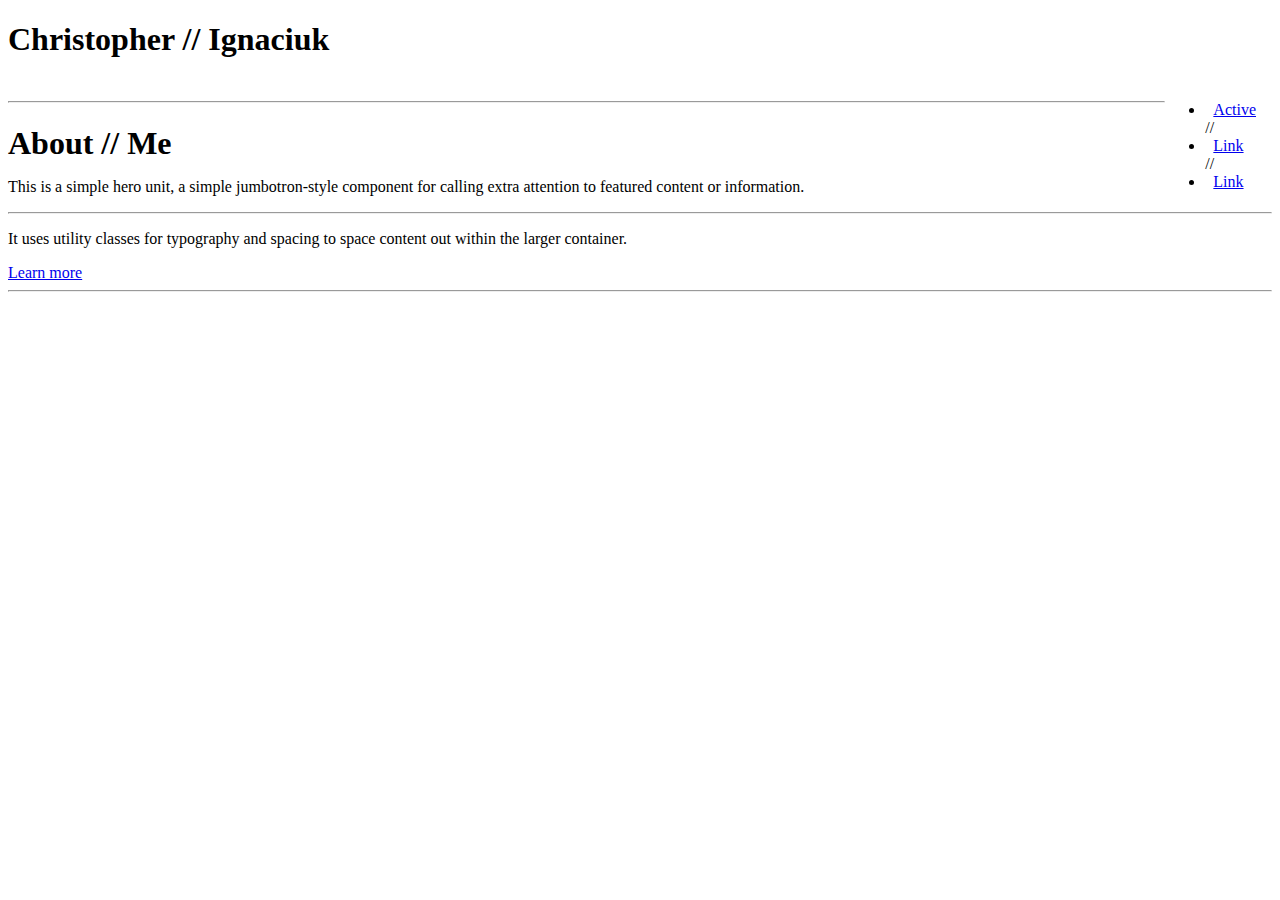
==== index.html @ bc6a48d4 "initialized htmls" ====
<!DOCTYPE html>
<html lang="en">
<head>
    <meta charset="UTF-8">
    <meta name="viewport" content="width=device-width, initial-scale=1.0">
    <meta http-equiv="X-UA-Compatible" content="ie=edge">
    <link href="https://stackpath.bootstrapcdn.com/bootstrap/4.2.1/css/bootstrap.min.css" rel="stylesheet" integrity="sha384-GJzZqFGwb1QTTN6wy59ffF1BuGJpLSa9DkKMp0DgiMDm4iYMj70gZWKYbI706tWS" crossorigin="anonymous">
    <title>Document</title>
    <style>
        .row-1 {
            margin-bottom: 0px;
        }
        h1 {
            margin-bottom: 0px;
        }
        .nav {
            float: right;
        }
        .col-sm-5 {
            padding: 8px;
            margin-top: 19px;
        }
        .col-sm-7 {
            margin-top: 10px;
        }
        .nav-link {
            padding: 0px 8px 0px 8px;
        }
    </style>
</head>
<body>
    <div class="container">
        <!-- <header> -->
            <div class="row">
                <div class="col-sm-7">
                    <h1 class="header">Christopher // Ignaciuk</h1>
                </div>
                <div class="col-sm-5">
                    <ul class="nav justify-content-end">
                        <li class="nav-item">
                            <a class="nav-link active" href="#">Active</a>
                        </li>
                        //
                        <li class="nav-item">
                            <a class="nav-link" href="#">Link</a>
                        </li>
                        //
                        <li class="nav-item">
                            <a class="nav-link" href="#">Link</a>
                        </li>
                    </ul>
                </div>
            </div>
            <hr>
        <!-- </header> -->
        <div class="row">
                <div class="jumbotron">
                        <h1 class="display-4">About // Me</h1>
                        <p class="lead">This is a simple hero unit, a simple jumbotron-style component for calling extra attention to featured content or information.</p>
                        <hr class="my-4">
                        <p>It uses utility classes for typography and spacing to space content out within the larger container.</p>
                        <a class="btn btn-primary btn-lg" href="#" role="button">Learn more</a>
                      </div>
                <section class="about-me">
                        <!-- <h2>About // Me</h2>
                        <hr>
                        <div class="clearfix">
                            <img id="main-image" src="assets/images/ignaciuk_teaching.png" alt="Christopher Ignaciuk" height="200">
                            <p>&#127925; To the tune of "God Only Knows" by the Beach Boys &#127925;</p>
                            <p id="lyrics"> 
                                <br>
                                So much more than a W<br>
                                Better than a W2<br>
                                You should see me without it<br>
                                Every line of code: I doubt it<br>
                                God only knows what I'd do without you<br>
                                <br>
                                If you should ever leave me<br>
                                Though life would still go on, believe me<br>
                                Coding’s such a mystery<br> 
                                Without you, my sweet W3<br>
                                God only knows what I'd do without you</p><br>
                            <p> Pseudo-glamour teaching shots and terrible lyrics aside, I love to help students learn. Especially to help them have fun while learning. I'm really excited to apply my Web Dev skills in the math education sphere. Shout out to w3schools.</p> -->
                        </div>
                    </section>
        </div>
    </div>
    <hr>

    
</body>
</html>
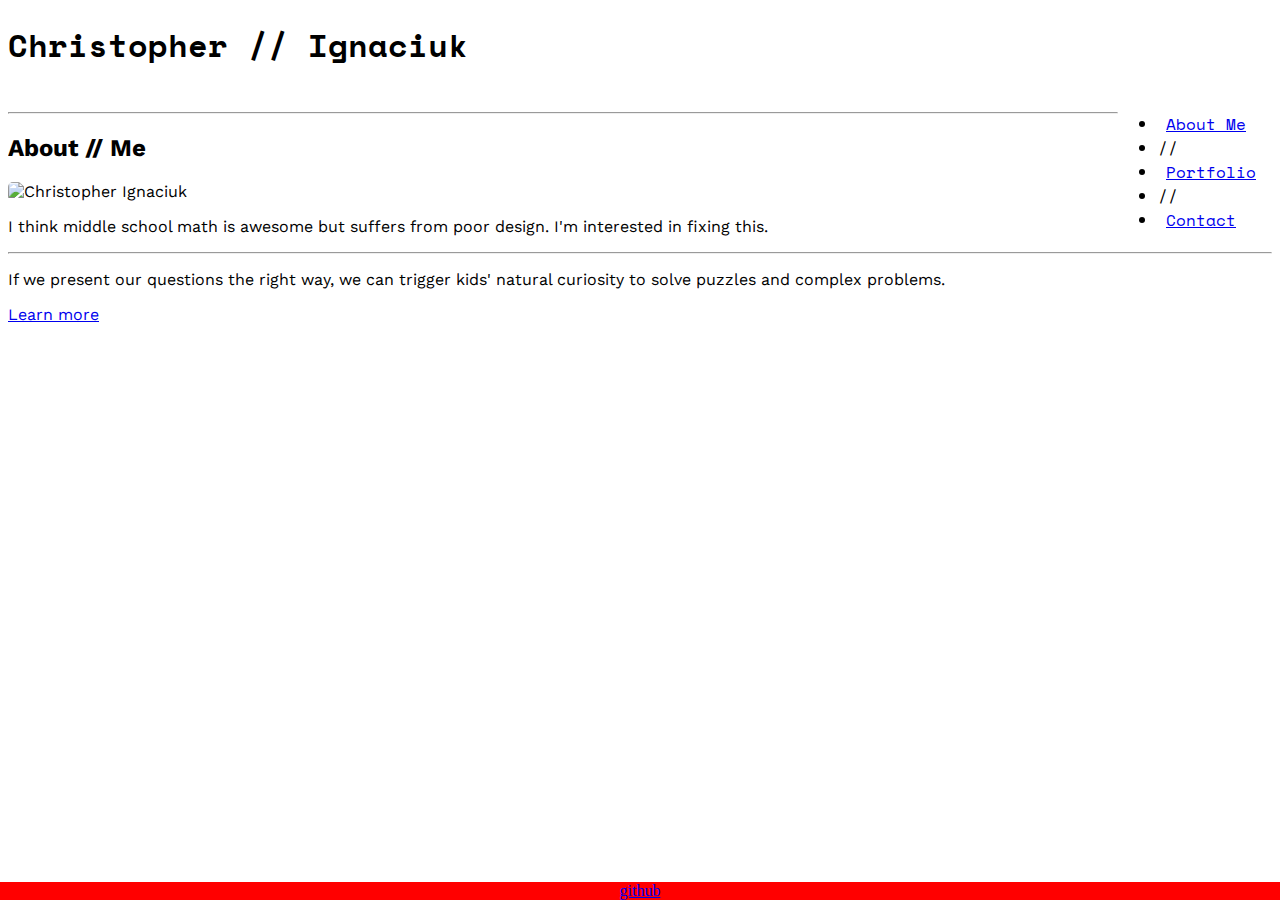
==== commit e316783f: "completed html for bootstrap" ====
--- a/index.html
+++ b/index.html
@@ -5,10 +5,16 @@
     <meta name="viewport" content="width=device-width, initial-scale=1.0">
     <meta http-equiv="X-UA-Compatible" content="ie=edge">
     <link href="https://stackpath.bootstrapcdn.com/bootstrap/4.2.1/css/bootstrap.min.css" rel="stylesheet" integrity="sha384-GJzZqFGwb1QTTN6wy59ffF1BuGJpLSa9DkKMp0DgiMDm4iYMj70gZWKYbI706tWS" crossorigin="anonymous">
-    <title>Document</title>
+    <link href="https://fonts.googleapis.com/css?family=Space+Mono|Work+Sans" rel="stylesheet">    
+    <link rel="stylesheet" href="https://use.fontawesome.com/releases/v5.6.3/css/all.css" integrity="sha384-UHRtZLI+pbxtHCWp1t77Bi1L4ZtiqrqD80Kn4Z8NTSRyMA2Fd33n5dQ8lWUE00s/" crossorigin="anonymous">
+    <title>Christopher Ignaciuk: About Me</title>
     <style>
-        .row-1 {
+        .jumbotron {
+            font-family: 'Work Sans', sans-serif;
+        }
+        #row-1 {
             margin-bottom: 0px;
+            font-family: 'Space Mono', monospace;
         }
         h1 {
             margin-bottom: 0px;
@@ -26,67 +32,73 @@
         .nav-link {
             padding: 0px 8px 0px 8px;
         }
+        #main-image {
+            width: 100%;
+            height: auto;
+            /* margin: auto; */
+            border-radius: 5px;
+        }
+        .footer {
+            position: fixed;
+            left: 0;
+            bottom: 0;
+            width: 100%;
+            background-color: red;
+            color: white;
+            text-align: center;
+        }
     </style>
 </head>
 <body>
     <div class="container">
-        <!-- <header> -->
-            <div class="row">
-                <div class="col-sm-7">
-                    <h1 class="header">Christopher // Ignaciuk</h1>
-                </div>
-                <div class="col-sm-5">
-                    <ul class="nav justify-content-end">
-                        <li class="nav-item">
-                            <a class="nav-link active" href="#">Active</a>
-                        </li>
-                        //
-                        <li class="nav-item">
-                            <a class="nav-link" href="#">Link</a>
-                        </li>
-                        //
-                        <li class="nav-item">
-                            <a class="nav-link" href="#">Link</a>
-                        </li>
-                    </ul>
+        <div class="row" id="row-1">
+            <div class="col-sm-7">
+                <h1 class="header">Christopher // Ignaciuk</h1>
+            </div>
+            <div class="col-sm-5">
+                <ul class="nav justify-content-end">
+                    <li class="nav-item">
+                        <a class="nav-link active" href="index.html">About Me</a>
+                    </li>
+                    <li>//</li>
+                    <li class="nav-item">
+                        <a class="nav-link" href="portfolio.html">Portfolio</a>
+                    </li>
+                    <li>//</li>
+                    <li class="nav-item">
+                        <a class="nav-link" href="contact.html">Contact</a>
+                    </li>
+                </ul>
+            </div>
+        </div>
+        <hr>
+        <div class="row">
+            <div class="col-sm-12">
+                <div class="jumbotron">
+                    <div class="row">
+                        <div class="col-sm-12">
+                            <h2>About // Me</h2>
+                        </div>
+                    <div class="row">
+                        <div class="col-sm-6">
+                            <img id="main-image" src="images/ignaciuk_teaching.png" alt="Christopher Ignaciuk" height="200">
+                        </div>
+                        <div class="col-sm-6">
+                            <p class="lead">I think middle school math is awesome but suffers from poor design. I'm interested in fixing this.</p>
+                            <hr class="my-4">
+                            <p>If we present our questions the right way, we can trigger kids' natural curiosity to solve puzzles and complex problems.</p>
+                            <a class="btn btn-primary btn-lg" href="portfolio.html" role="button">Learn more</a>
+                        </div>
+                    </div>    
+                    </div>
                 </div>
             </div>
-            <hr>
-        <!-- </header> -->
-        <div class="row">
-                <div class="jumbotron">
-                        <h1 class="display-4">About // Me</h1>
-                        <p class="lead">This is a simple hero unit, a simple jumbotron-style component for calling extra attention to featured content or information.</p>
-                        <hr class="my-4">
-                        <p>It uses utility classes for typography and spacing to space content out within the larger container.</p>
-                        <a class="btn btn-primary btn-lg" href="#" role="button">Learn more</a>
-                      </div>
-                <section class="about-me">
-                        <!-- <h2>About // Me</h2>
-                        <hr>
-                        <div class="clearfix">
-                            <img id="main-image" src="assets/images/ignaciuk_teaching.png" alt="Christopher Ignaciuk" height="200">
-                            <p>&#127925; To the tune of "God Only Knows" by the Beach Boys &#127925;</p>
-                            <p id="lyrics"> 
-                                <br>
-                                So much more than a W<br>
-                                Better than a W2<br>
-                                You should see me without it<br>
-                                Every line of code: I doubt it<br>
-                                God only knows what I'd do without you<br>
-                                <br>
-                                If you should ever leave me<br>
-                                Though life would still go on, believe me<br>
-                                Coding’s such a mystery<br> 
-                                Without you, my sweet W3<br>
-                                God only knows what I'd do without you</p><br>
-                            <p> Pseudo-glamour teaching shots and terrible lyrics aside, I love to help students learn. Especially to help them have fun while learning. I'm really excited to apply my Web Dev skills in the math education sphere. Shout out to w3schools.</p> -->
-                        </div>
-                    </section>
         </div>
     </div>
-    <hr>
-
-    
+    <div class="footer">
+            <footer class="card-footer bg-light footer-font-style text-muted footer-position">
+            <a href="https://github.com/ignaciuk" target="_blank">github</a>
+        </footer>
+    </div>
 </body>
 </html>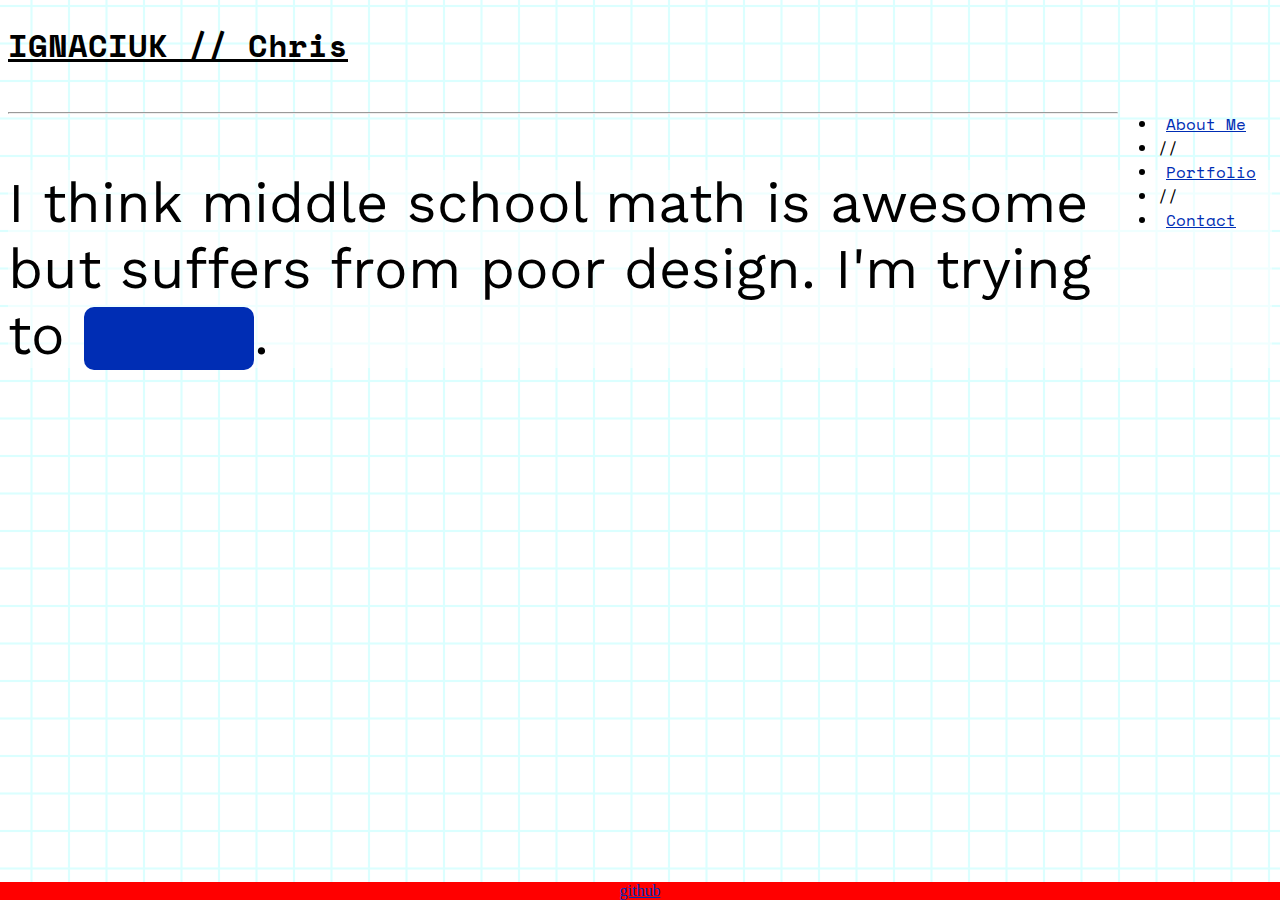
==== commit 7822b48c: "updated portfolio" ====
--- a/index.html
+++ b/index.html
@@ -5,60 +5,22 @@
     <meta name="viewport" content="width=device-width, initial-scale=1.0">
     <meta http-equiv="X-UA-Compatible" content="ie=edge">
     <link href="https://stackpath.bootstrapcdn.com/bootstrap/4.2.1/css/bootstrap.min.css" rel="stylesheet" integrity="sha384-GJzZqFGwb1QTTN6wy59ffF1BuGJpLSa9DkKMp0DgiMDm4iYMj70gZWKYbI706tWS" crossorigin="anonymous">
-    <link href="https://fonts.googleapis.com/css?family=Space+Mono|Work+Sans" rel="stylesheet">    
+    <link href="https://fonts.googleapis.com/css?family=Space+Mono%7CWork+Sans" rel="stylesheet">   
     <link rel="stylesheet" href="https://use.fontawesome.com/releases/v5.6.3/css/all.css" integrity="sha384-UHRtZLI+pbxtHCWp1t77Bi1L4ZtiqrqD80Kn4Z8NTSRyMA2Fd33n5dQ8lWUE00s/" crossorigin="anonymous">
+    <link rel="stylesheet" type="text/css" href="assets/css/reset.css">
+    <link rel="stylesheet" type="text/css" href="assets/css/style.css">
     <title>Christopher Ignaciuk: About Me</title>
-    <style>
-        .jumbotron {
-            font-family: 'Work Sans', sans-serif;
-        }
-        #row-1 {
-            margin-bottom: 0px;
-            font-family: 'Space Mono', monospace;
-        }
-        h1 {
-            margin-bottom: 0px;
-        }
-        .nav {
-            float: right;
-        }
-        .col-sm-5 {
-            padding: 8px;
-            margin-top: 19px;
-        }
-        .col-sm-7 {
-            margin-top: 10px;
-        }
-        .nav-link {
-            padding: 0px 8px 0px 8px;
-        }
-        #main-image {
-            width: 100%;
-            height: auto;
-            /* margin: auto; */
-            border-radius: 5px;
-        }
-        .footer {
-            position: fixed;
-            left: 0;
-            bottom: 0;
-            width: 100%;
-            background-color: red;
-            color: white;
-            text-align: center;
-        }
-    </style>
 </head>
 <body>
     <div class="container">
         <div class="row" id="row-1">
             <div class="col-sm-7">
-                <h1 class="header">Christopher // Ignaciuk</h1>
+                <h1 class="header"><a id="my-name" href="index.html">IGNACIUK // Chris</a></h1>
             </div>
             <div class="col-sm-5">
                 <ul class="nav justify-content-end">
                     <li class="nav-item">
-                        <a class="nav-link active" href="index.html">About Me</a>
+                        <a class="nav-link active" href="aboutme.html">About Me</a>
                     </li>
                     <li>//</li>
                     <li class="nav-item">
@@ -74,20 +36,12 @@
         <hr>
         <div class="row">
             <div class="col-sm-12">
-                <div class="jumbotron">
+                <div class="jumbotron border border-primary">
+                    <div class="row">
                     <div class="row">
                         <div class="col-sm-12">
-                            <h2>About // Me</h2>
-                        </div>
-                    <div class="row">
-                        <div class="col-sm-6">
-                            <img id="main-image" src="images/ignaciuk_teaching.png" alt="Christopher Ignaciuk" height="200">
-                        </div>
-                        <div class="col-sm-6">
-                            <p class="lead">I think middle school math is awesome but suffers from poor design. I'm interested in fixing this.</p>
-                            <hr class="my-4">
-                            <p>If we present our questions the right way, we can trigger kids' natural curiosity to solve puzzles and complex problems.</p>
-                            <a class="btn btn-primary btn-lg" href="portfolio.html" role="button">Learn more</a>
+                            <p class="lead">I think middle school math is awesome but suffers from poor design. I'm trying to <a class="btn btn-primary btn-xl" href="portfolio.html" role="button">fix this</a>.</p>
+                            <!-- <a class="btn btn-primary btn-lg" href="portfolio.html" role="button">Learn more</a> -->
                         </div>
                     </div>    
                     </div>
--- a/assets/css/style.css
+++ b/assets/css/style.css
@@ -0,0 +1,142 @@
+body {
+    /* position: absolute;
+    top: -50px; */
+    background-image: url(../images/graph-paper-eighth-inch-blue.png);
+    background-position: -12px -150px;
+    background-attachment: fixed;
+}
+a {
+    color: rgb(0,45,180);
+}
+a:hover {
+    color: rgb(0,135,180);
+}
+.jumbotron {
+    font-family: 'Work Sans', sans-serif;
+    background: rgba(255, 255, 255, 0.55); 
+}
+.border-primary {
+    border-color:rgb(0,45,180) !important;
+}
+.border {
+    border-color:rgb(0,45,180) !important;
+}
+.btn-xl {
+    background-color: rgb(0,45,180);
+    padding: 5px 10px;
+    font-size: 45px;
+    border-radius: 10px;
+    width: 250px;
+    
+}
+.btn {
+    background-color: rgb(0,45,180);
+
+}
+.my-4 {
+    margin-top: .5rem;
+    margin-bottom: .5rem;
+}
+.lead {
+    font-size: 3.5em;
+}
+#row-1 {
+    margin-bottom: 0px;
+    font-family: 'Space Mono', monospace;
+}
+h1 {
+    margin-bottom: 0px;
+    font-weight: bolder;
+    color: rgb(0,45,180) !important;
+}
+h2 {
+    font-family: 'Work Sans', sans-serif;
+}
+.nav {
+    float: right;
+}
+.col-sm-5 {
+    padding: 8px;
+    margin-top: 19px;
+}
+.col-sm-7 {
+    margin-top: 10px;
+}
+.nav-link {
+    padding: 0px 8px 0px 8px;
+}
+#main-image {
+    width: 100%;
+    height: auto;
+    margin: auto;
+    border-radius: 5px;
+}
+.card {
+    margin: 1em;
+    background-color:rgba(255, 255, 255, 0.55); 
+;
+}
+.footer {
+    position: fixed;
+    left: 0;
+    bottom: 0;
+    width: 100%;
+    background-color: red;
+    color: white;
+    text-align: center;
+}
+
+.container {
+    margin-bottom: 75px;
+}
+
+#menu {
+    width: 100px;
+    font-size: 3em;
+    font-weight: bolder;
+    transition: width 2s;
+}
+
+#menu:hover {
+    opacity: .5;
+    width: 300px;
+}
+
+#my-name {
+    color: black !important;
+}
+
+#my-name:hover {
+    text-decoration: none;
+}
+  
+@media  (max-width: 767px) {
+    .lead {
+        font-size: 2em;
+        /* padding-left: 15px;
+        padding-right: 15px; */
+    }
+    .btn-xl {
+        /* background-color: rgb(255,88,15); */
+        padding: 5px 10px;
+        font-size: 25px;
+        border-radius: 10px;
+        width: 200px;
+    }
+}
+
+/* 
+##Device = Most of the Smartphones Mobiles (Portrait)
+##Screen = B/w 320px to 479px
+*/
+
+@media (max-width: 576px) {
+    .lead {
+        padding-left: 15px;
+        padding-right: 15px;
+    }
+    .about-me-text {
+        padding-left: 15px;
+        padding-right: 15px;
+    }
+}